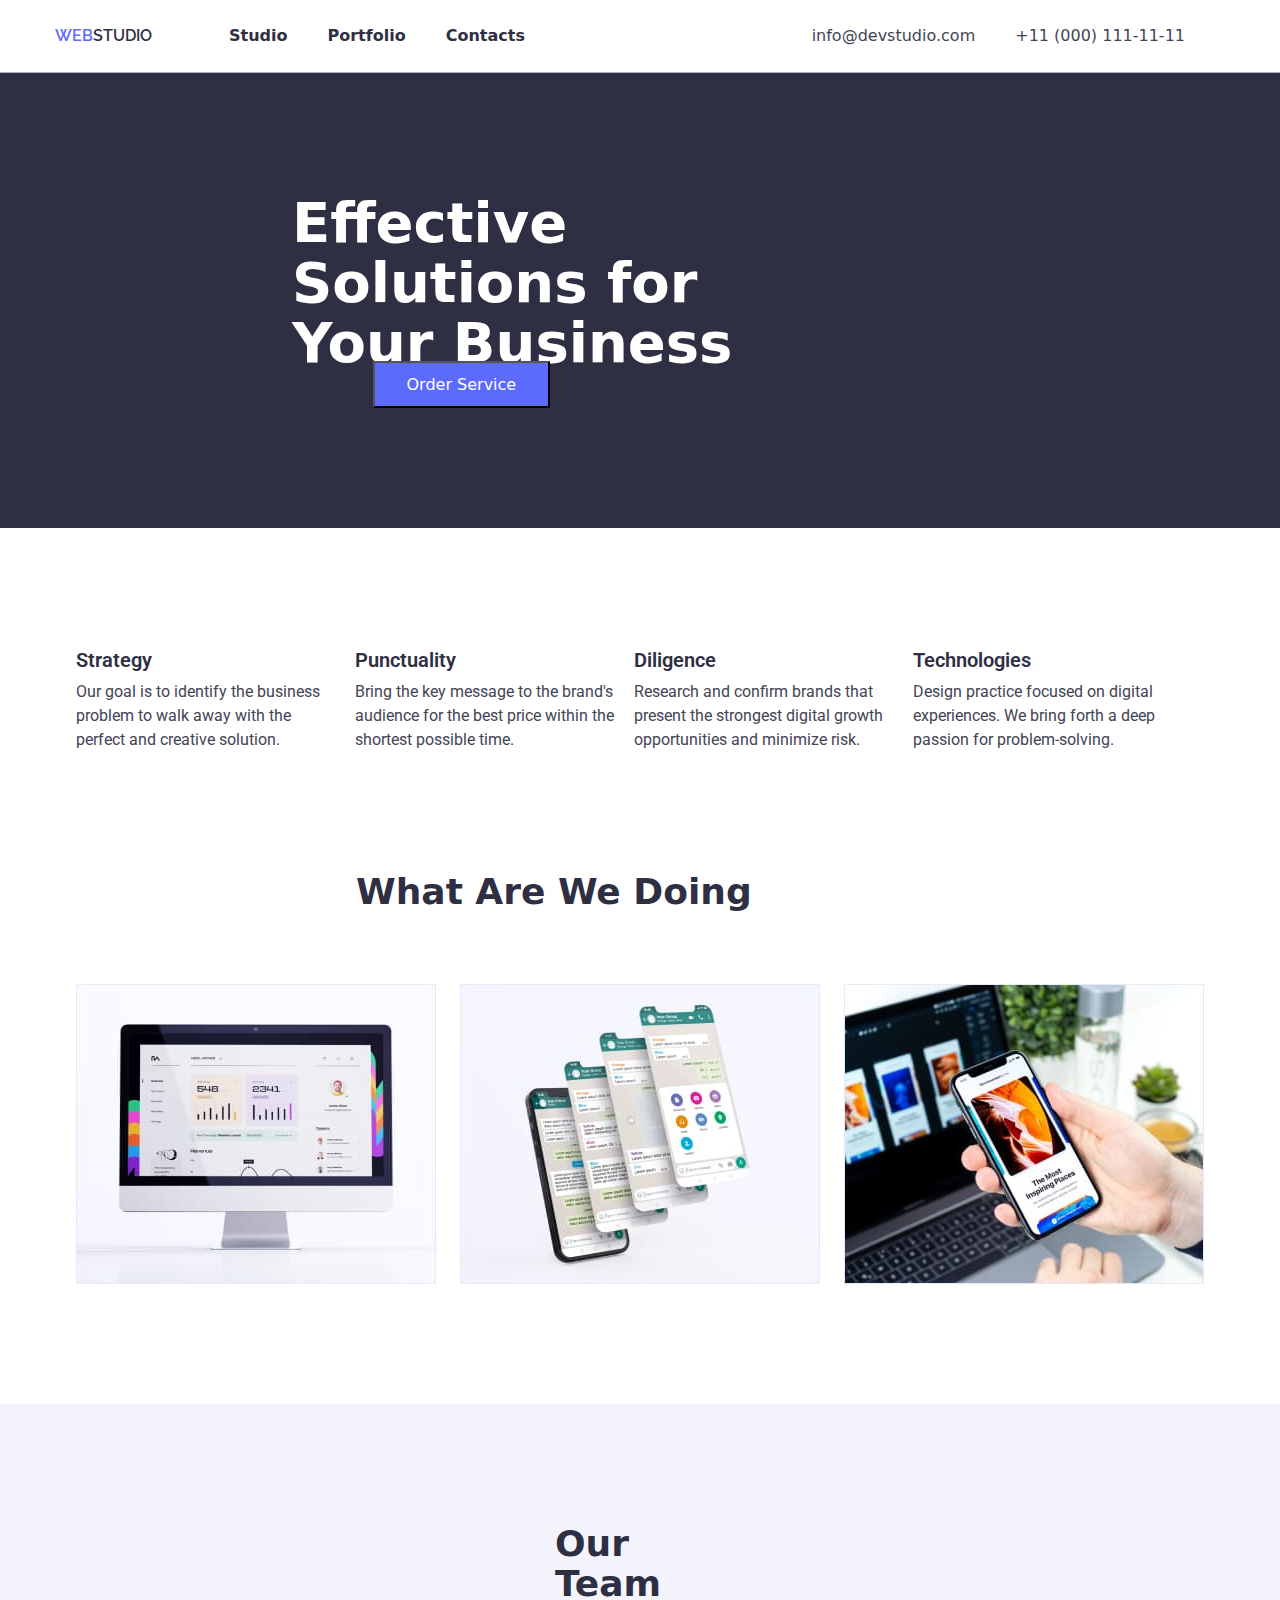
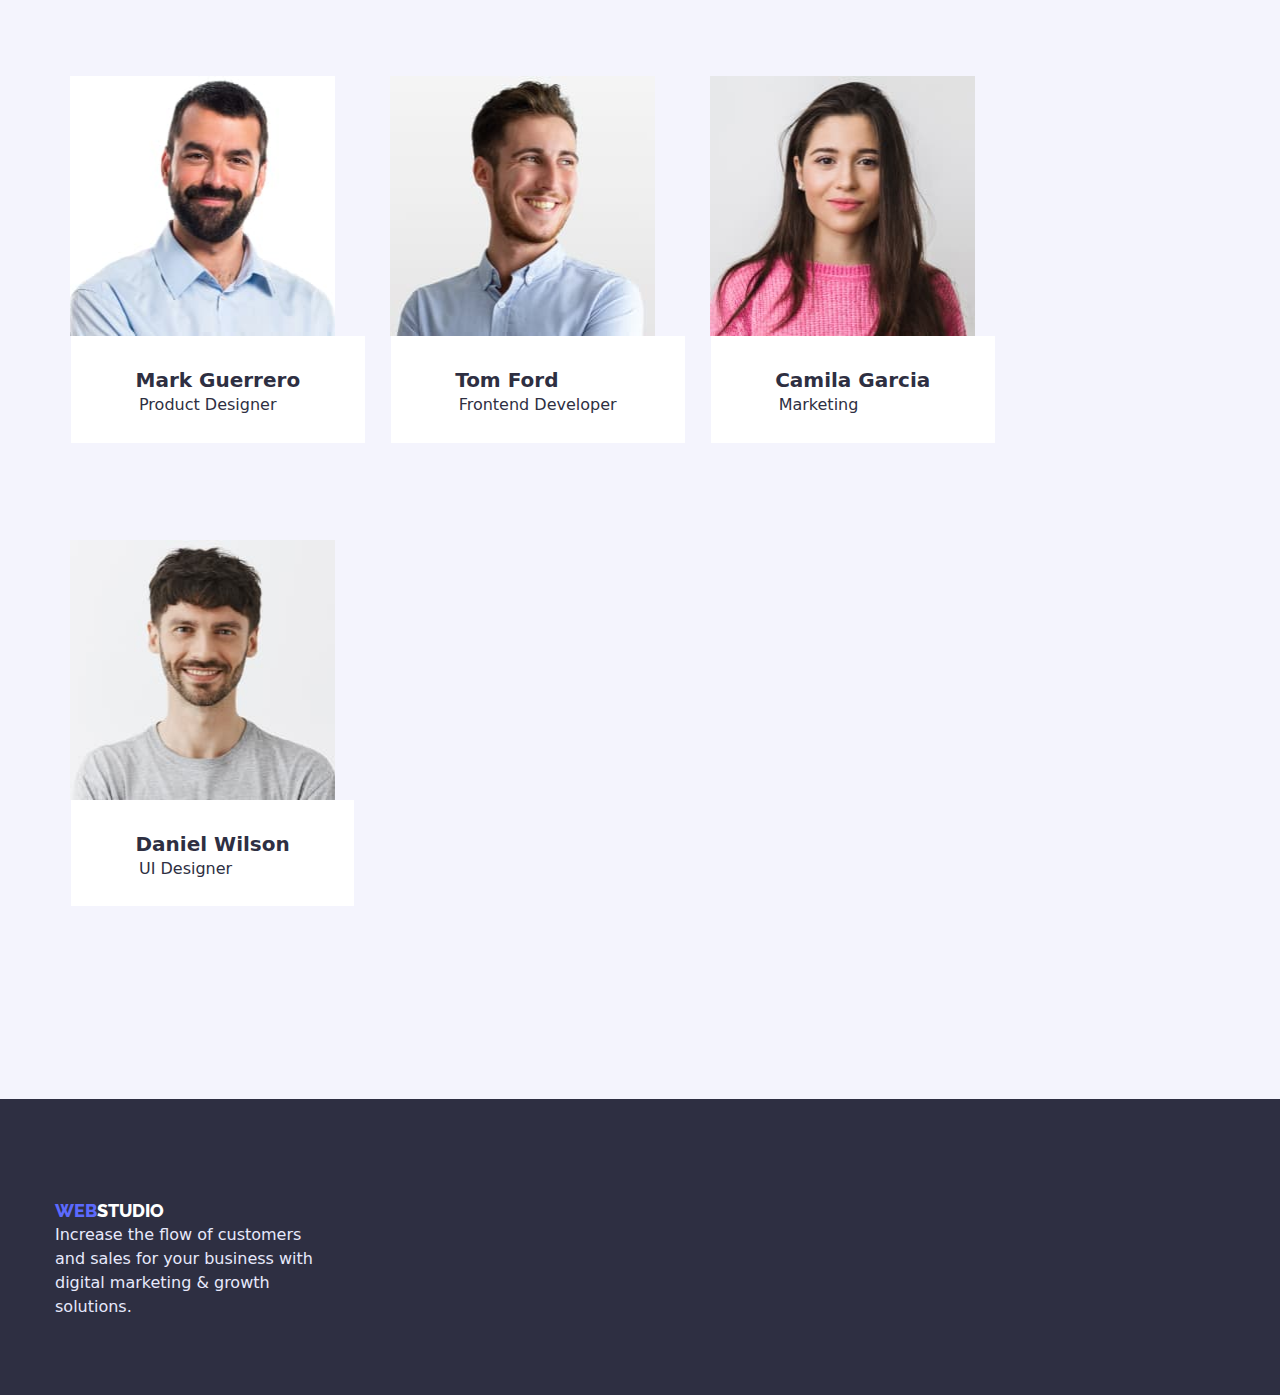
==== index.html @ 0cae9287 "...." ====
<!DOCTYPE html>
<html lang="en">
<head>
    <meta charset="UTF-8">
    <meta http-equiv="X-UA-Compatible" content="IE=edge">
    <meta name="viewport" content="width=device-width, initial-scale=1.0">
    <title>Main Page</title>
    <link rel="preconnect" href="https://fonts.googleapis.com"><link rel="preconnect" href="https://fonts.gstatic.com" crossorigin><link href="https://fonts.googleapis.com/css2?family=Raleway:wght@800&family=Roboto:wght@400;700&display=swap" rel="stylesheet">
    <link rel="stylesheet" href="./css/styles.css">
    <link rel="stylesheet" href="https://cdn.jsdelivr.net/npm/modern-normalize@1.1.0/modern-normalize.min.css">
</head>
<body>
    <main>
       <div class="border">
        <header class="page-header container  page-header-container">
            <nav class="page-nav">
                    <a href="" class=" studio link "><span class="web">Web</span>studio</a>
                    <ul class=" header-list list ">
                        <li class="header-list">
                            <a  class=" link" href="index.html "> Studio</a></li>
                        <li class="header-list">
                            <a class=" link" href=" portfolio.html "> Portfolio</a></li>
                        <li class="header-list">
                            <a class=" link" href="#contacts">Contacts</a></li>
            </ul>   
        </nav>
        <ul class="header-list list">
             <li class="header-link">
                <a class="Contacts" href="mailto:info@devstudio.com">info@devstudio.com</a></li>
            <li class="header-link">
                <a class="Contacts" href="tel:+110001111111">+11 (000) 111-11-11</a></li>
        </ul> 
    </header> 
</div>
        <section class="solutions " id="studio">
            <div class="container" >
            <h1 class="solutions-title">
                Effective Solutions for Your Business
            </h1>
                <button type="button" class="btn btn-list">Order Service</button>
            </div>
            </section>
        <section class="skills ">
            <h2 class="visual skills">Our skills</h2>
            <div class="title-skills container2">
            <ul class="list-ul list ">
                    <li class="st-list">
                        <h3 class="title-list  ">Strategy</h3>
                        <p class="text "> Our goal is to identify the business problem to walk away with the perfect and creative solution.</p>
                    </li>
                    <li class="st-list">
                        <h3  class="title-list ">Punctuality</h3>
                     <p class="text"> Bring the key message to the brand's audience for the best price within the shortest possible time.</p>  
                    </li>
                    <li class="st-list">
                        <h3  class="title-list ">Diligence</h3>
                            <p class="text"> Research and confirm brands that present the strongest digital growth opportunities and minimize risk.</p></li>
                    <li class="st-list">
                        <h3  class="title-list ">Technologies</h3>
                      <p class="text">Design practice focused on digital experiences. We bring forth a deep passion for problem-solving.</p>  
                    </li>
                </ul>
            </div>  
            </section>
   
           <section class="foto">
            <div class="container2">
                <h2 class="kann-title">What are we doing</h2>
                <ul class="foto-list list">
                    <li class="foto-phone"><img src="./images/foto.jpg" alt="Laptop" width="360" height="300"></li>
                    <li class="foto-phone"><img src="./images/foto2.jpg" alt="Phones" width="360" height="300" ></li>
                    <li class="foto-phone"><img src="./images/foto3.jpg" alt="App in phone" width="360" height="300" ></li>
                </ul>
            </div>
            </section>
    <section class="team-title " >
        <div class="container">
   <h2 class="title-team ">Our Team </h2>
   <ul class="team-foto list container">
    <li class="team-title-foto"> 
        <img src="./images/foto4.jpg" alt="Product Designer" width="265" height="260">
     <div class="  empployees-card-contant-wrapper">
        <h3 class="name">Mark Guerrero</h3>
        <p class="work">Product Designer</p>
    </div>
    </li>
       <li class="team-title-foto"><img src="./images/foto5.jpg" alt="Frontend Developer" width="265" height="260">
        <div class="empployees-card-contant-wrapper">
        <h3 class="name">Tom Ford</h3>
        <p class="work">Frontend Developer</p>
    </div>
    </li> 
    <li class="team-title-foto"><img src="./images/foto6.jpg" alt="Marketing" width="265" height="260">
        <div class="empployees-card-contant-wrapper">
            <h3 class="name">Camila Garcia </h3>
            <p class="work">Marketing</p>
        </div>
    </li>
    <li class="team-title-foto" ><img src="./images/foto7.jpg" alt="UI Designer" width="265" height="260">
        <div class="empployees-card-contant-wrapper">
            <h3 class="name">Daniel Wilson</h3>
            <p class="work">UI Designer</p>
        </div> 
    </li>
   </ul>
</div>
    </section>
    </main>
    <footer class="footer " id="contacts">
        <div class="container">
        <ul class="footer-end list ">
            <li class="studio-footer">
                <a class=" studio-footer link" href=""><span class="web2">Web</span>studio</a></li>
        </ul>
        <p class="end-text">Increase the flow of customers and sales for your business with digital marketing & growth solutions.</p>
    </div>
    </footer>
</body>
---- css/styles.css ----
:root{
    --title-color : #2E2F42;
    --typle-color:#5c6afd;
    --while-color:#FFFFFF;
    --typle2-color:#434455;
    --while2-color:#E7E9FC;
    --while3-color:#F4F4FD;
    --blue-color:#4D5AE5;
    --title2-color:#AFB1B8;
}

h1,
h2,
h3,
p{
margin-top: 0%;
margin-bottom: 0%;
}

ul{
margin-top: 0%;
margin-bottom: 0%;
padding-left: 0%;
}
img{
display: block;
}
.container{
width: 1200px;
margin-left: auto;
margin-right: auto;
padding-left: 15px;
padding-right: 15px;
}
.container2{
    width: 1128px;
    margin-left: auto;
    margin-right: auto;
}
/*-------------HEADER-------------- */
.border{
    border-bottom: 1px solid var(--title2-color);
}
.studio{
    margin-right: 77px;
}
.header-list:not(:last-child) {
    margin-right: 40px;
}
.page-header-container{
    display: flex;
    align-items: center;
    justify-content: space-between;
}
.page-nav{
    display:flex;
    align-items: center;
}
.header-list{
    display: flex;
    align-items: center;
}
body{
    color:var(--title-color) ;
    font-family: 'Roboto',sans-serif;}
.web{
    color: var(--typle-color);
    text-transform: uppercase; 
    font-family: Raleway;
}
.studio{
    color:var(--title-color);
    text-transform: uppercase; 
    font-family: Raleway;
}
/*---------------BUTTON------------ */
.page-header{
    padding-top: 24px;
    padding-bottom: 24px;
}
.header-list :hover,
.header-list:focus{
color:var(--blue-color);
}

.button-list:hover,
.button-list:focus{  
    background-color:var(--blue-color);
    color: var(--while-color);}
.btn-list:focus,
.btn-list:hover{
    background-color: var(--blue-color);
    color:var(--while-color) ;
}
/* --------HEADER-------- */
.link{
    font-size: 16px;
    line-height:calc(24/16);
    color:var(--title-color);
    font-weight: 600;
}
.Contacts{
    font-size: 16px;
    line-height:calc(24/16);
    color:var(--typle2-color);
    text-decoration: none;
    margin-left: auto;
    margin-right: 40px;
}
/*--------------STUDIO---------- */
.solutions{
    padding-top:120px ;
    padding-bottom:120px;
    background:var(--title-color);
}
.foto-list{
    display: flex;
    flex-wrap: wrap;
    gap: 24px;
}
.solutions-title{
    font-size: 56px;
    line-height:calc(60/56);
    color:var(--while-color);
    width: 492px;
    height: 120px;
    margin-left:237px;
    margin-right: 237px;
}
/*-------------BUTTON------------- */
.btn{
      padding-top:12px; ;
      padding-bottom: 12px;
      padding-left:32px;
      padding-right: 32px;
    font-family:inherit;
        font-size: 16px;
        line-height: calc(19/16);
        cursor: pointer;
}
.btn{
    background-color: var(--typle-color); 
    color:var(--while-color);
    margin-top: 48px;
    margin-left: 317.5px;
    margin-right: 317.5px;
}
.button{
    padding-left:24px;
    padding-right:24px ;
    padding-top: 12px;
    padding-bottom:12px; ;
    font-family: inherit;
    font-size: 16px;
    line-height: calc(24/16);
    cursor: pointer;
    background: var(--while2-color);
    color:var(--typle-color);
    border: 1px solid var(--while2-color);
    border-radius: 4px;
    font-weight: 600px;
    margin-top: 97px;
}
.list-button{
    display: flex;
    flex-wrap: wrap;
    list-style: none;
    gap: 24px;
    margin-left: 427px;
    margin-right: 427px;
}
    /*------------PORTFOLIO------------- */
.visual{
        position: absolute;
        width: 1px;
        height: 1px;
        margin: -1px;
        border: 0;
        padding: 0;
        white-space:nowrap;
        clip-path: inset(100%);
        clip: rect(0 0 0 0);
        overflow: hidden;
    }
    /* ---------BUTTON--------- */
.Button{
        position: absolute;
        width: 1px;
        height: 1px;
        margin: -1px;
        border: 0;
        padding: 0;
        white-space:nowrap;
        clip-path: inset(100%);
        clip: rect(0 0 0 0);
        overflow: hidden; 
    }
    /* --------------STUDIO---------- */
.list-ul{
 outline: 1px solid var(--while-color);
 padding: 0%;
 margin: 0;
display: flex;
flex-wrap: wrap;
margin-top: 120px;
}
.text{
    margin-right: 15px;
}
.list-ul>.st-list{
    outline: 1px solid var(--while-color)   
}
    .title-team{
        font-size: 36px;
        line-height: calc(40/36);
        color:var(--title-color);
        margin-bottom: 72px;
        margin-left:500px;
        margin-right: 500px;
    }
.title-list{
        font-family: Roboto;
        font-weight: 600;
        font-size: 20px;
        line-height:calc(24/20);
        color:var(--title-color);
        margin-bottom:8px;
    }
.text{
        font-size: 16px;
        line-height:calc(24/16);
        color:var(--typle2-color);
        font-family:'Roboto';
        font-weight: 400;
        width: 264px;
    }

.foto{
        padding-top:120px ;
        padding-bottom: 120px;
    }
    /*-----------LIST-------- */
.list{
    list-style: none;
}
.link{
    text-decoration: none;
}
/* FOTO */
.kann-title{
    font-size: 36px;
    line-height:calc(40/36) ;
    color: var(--title-color);
    text-transform: capitalize;
    margin-bottom: 72px;
    margin-left:280px ;
    margin-right:280px ;
}
/*---------CONTACTS-----------*/
.empployees-card-contant-wrapper{
border: 1px solid var(--while3-color);
background-color: var(--while-color);
border-top: none;
padding-top: 32px;
padding-bottom: 32px;
}
.team-title{
    background:var(--while3-color);
    padding-top:120px;
    padding-bottom:120px;
}
.team-foto{
display: flex;
flex-wrap: wrap;
gap: 24px;
}
.team-foto-list{
    display: flex;
    flex-wrap: wrap;
    gap:24px;
    margin-left: 156px;
    margin-right:156px;
    padding-top:72px;
}
.team-title-foto{
font-size: 36px;
line-height:cal(40/36);
color:var(--title-color);
padding-bottom: 72px;
}
.title-foto{
    font-size: 36px;
    line-height:cal(40/36);
    color:var(--title-color);
    margin-bottom: 48px;
    margin-right: 24px;

}
.card{
    margin-bottom: 120px;
}
.empployees-card-contant{
    border: 1px solid var(--while3-color);
background-color: var(--while-color);
border-top: none;
padding-top: 32px;
padding-bottom: 32px;
padding-right: 26px;
padding-left: 16px;
}
.team{
    background-color:var(--while-color);
}
.name{
    font-size: 20px;
    line-height:calc(24/20);
    color:var(--title-color);
    padding-left:64.5px;
    padding-right: 64.5px;
}
.work{
    font-size: 16px;
    line-height: calc(16/24);
    color:var(--title-color) ; 
    padding-left:68px ;
    padding-right:68px ;
    margin-top: 8px;
}
/*----------FOOTER---------- */
.footer{
    background-color:var(--title-color);
    padding-top:100px;
    padding-bottom:100px ;
}
.web2{
    color: var(--typle-color);
    text-transform: uppercase; 
    font-family: Raleway;
}
.studio-footer{
    color: var(--while-color);
    font-size: 18px;
    line-height: calc(24/18);
    font-weight: 800;
    text-transform: uppercase; 
    font-family: Raleway;
}
.end-text{
    font-size: 16px;
    line-height:calc(24/16);
    color:var(--while2-color) ;
     width: 264px;
     height:72px;
    
}
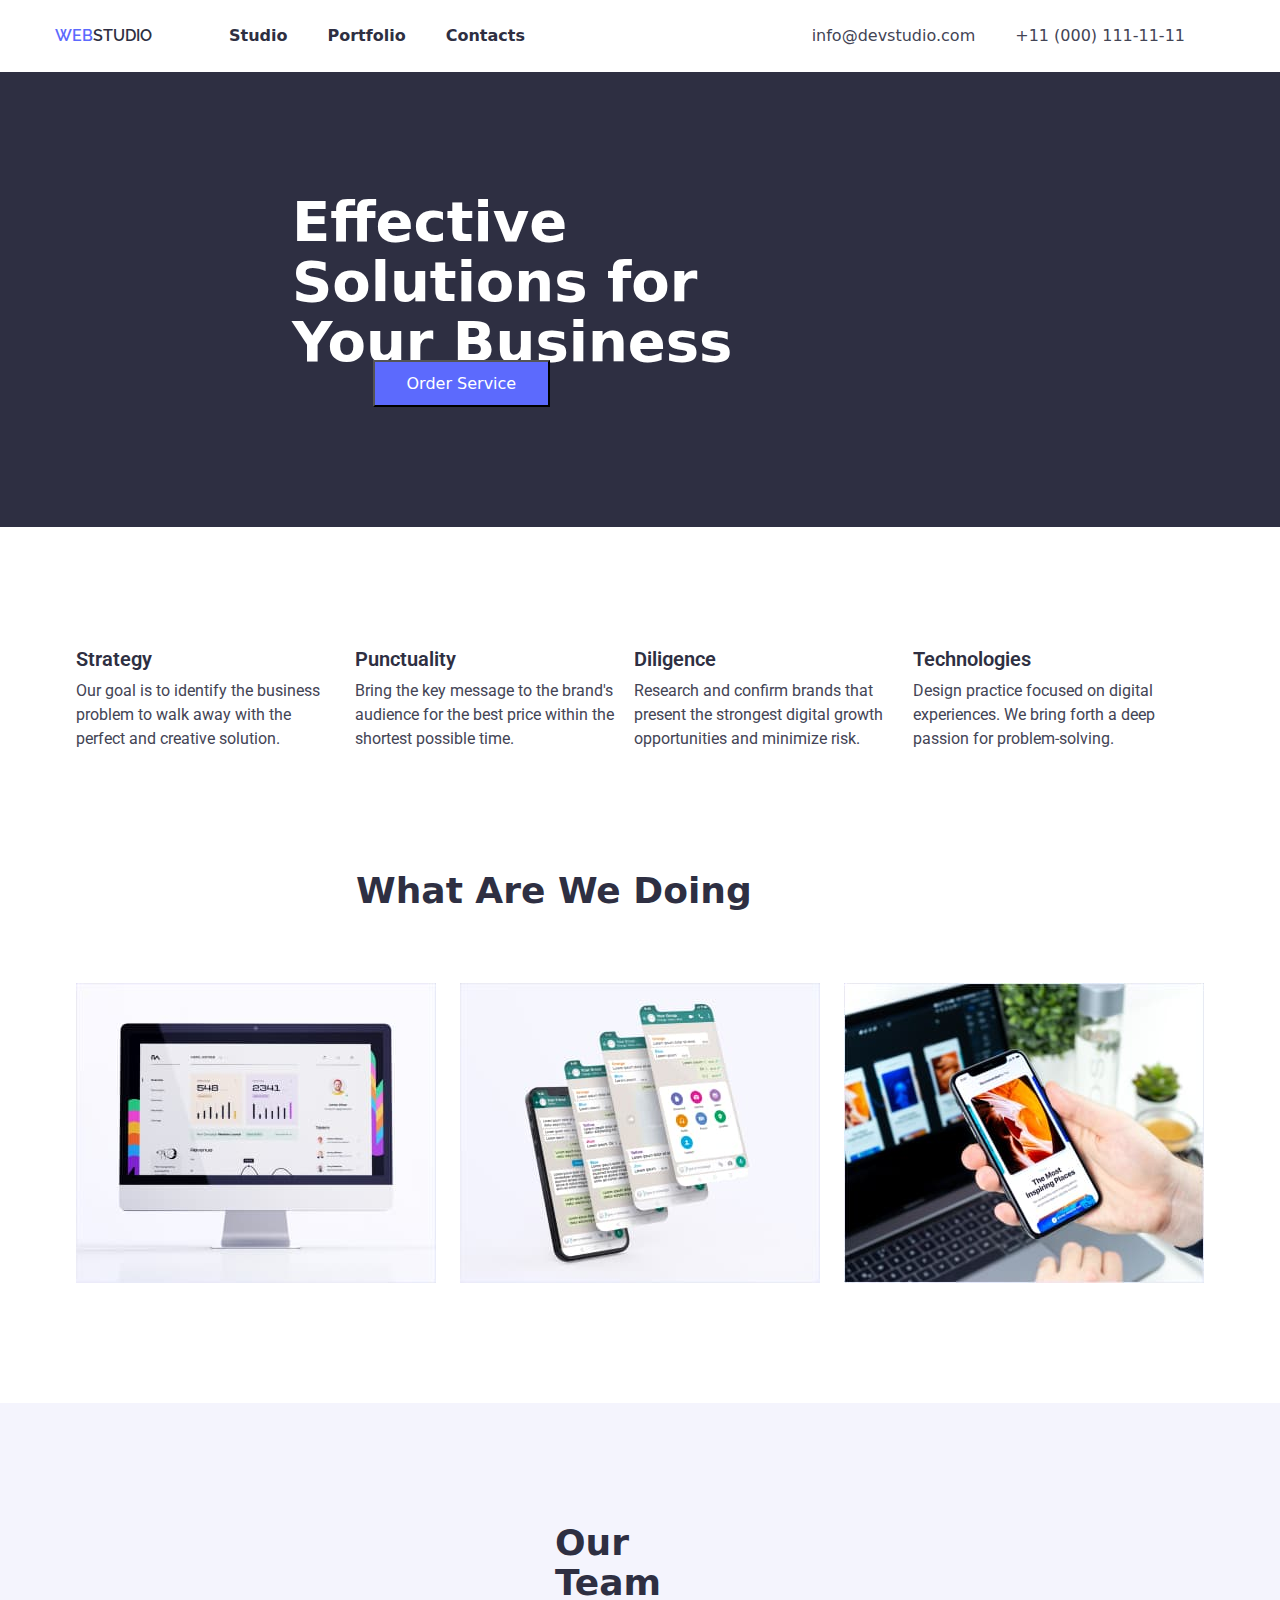
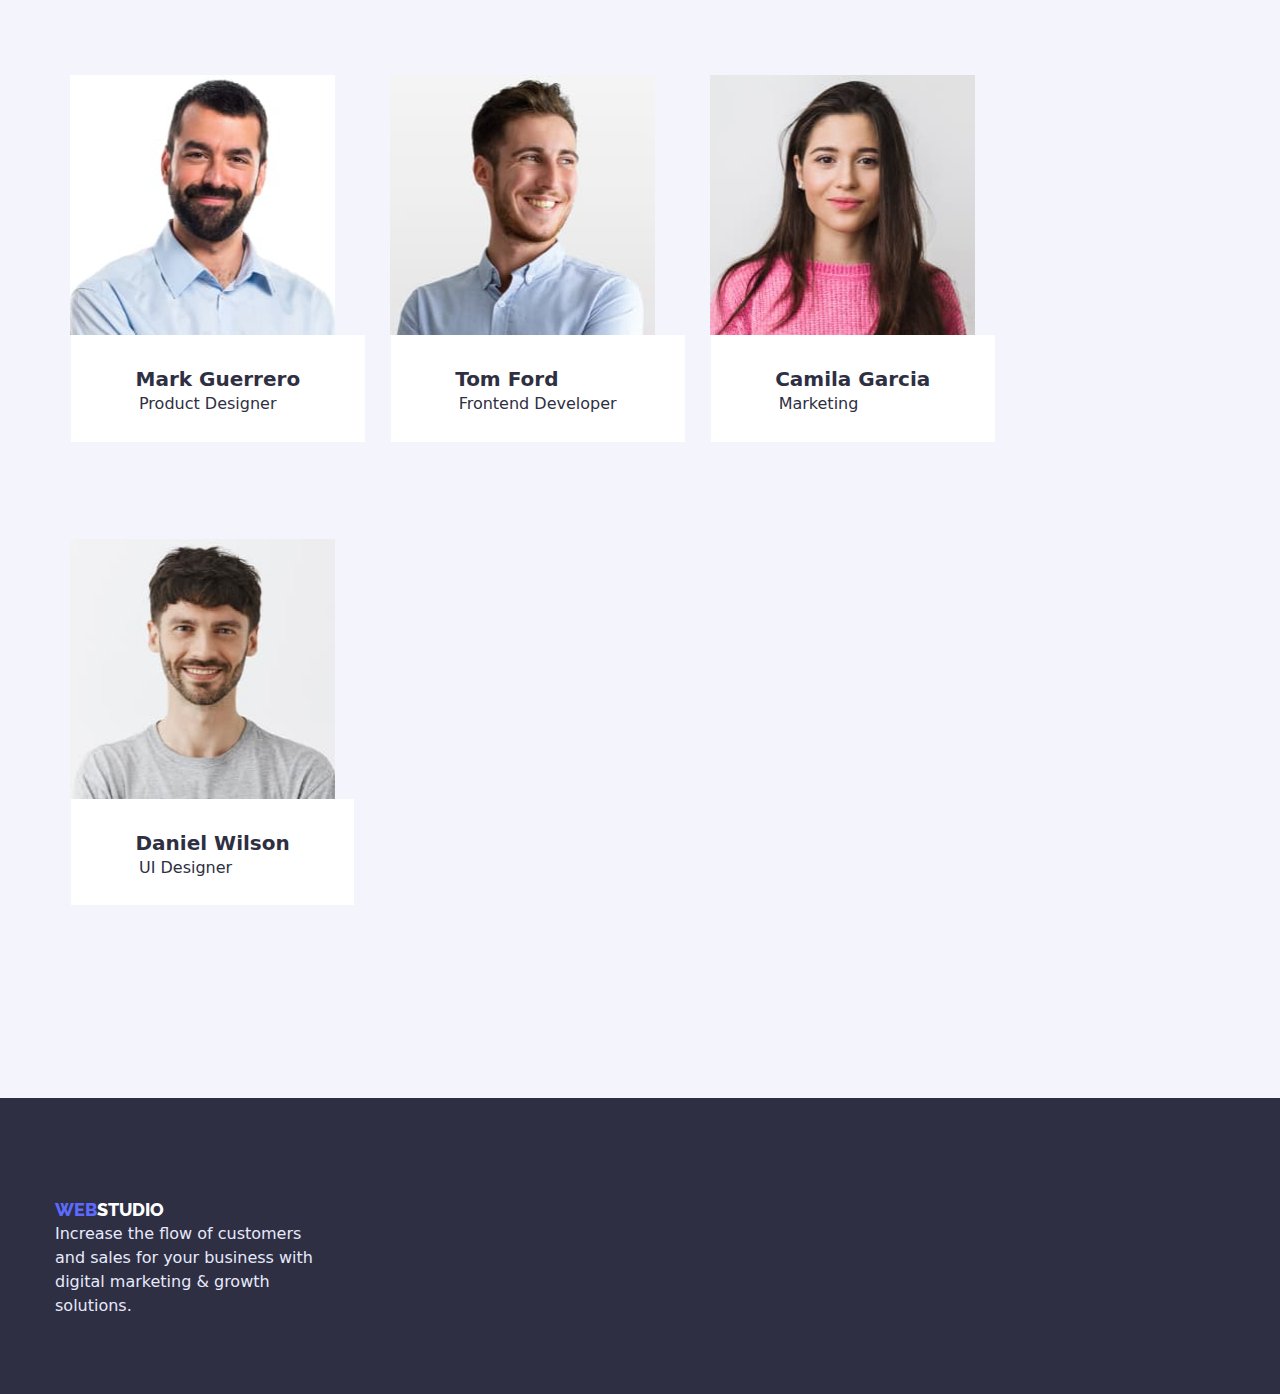
==== commit 19d49eaa: "Add files via upload" ====
--- a/index.html
+++ b/index.html
@@ -1,118 +1,113 @@
-<!DOCTYPE html>
-<html lang="en">
-<head>
-    <meta charset="UTF-8">
-    <meta http-equiv="X-UA-Compatible" content="IE=edge">
-    <meta name="viewport" content="width=device-width, initial-scale=1.0">
-    <title>Main Page</title>
-    <link rel="preconnect" href="https://fonts.googleapis.com"><link rel="preconnect" href="https://fonts.gstatic.com" crossorigin><link href="https://fonts.googleapis.com/css2?family=Raleway:wght@800&family=Roboto:wght@400;700&display=swap" rel="stylesheet">
-    <link rel="stylesheet" href="./css/styles.css">
-    <link rel="stylesheet" href="https://cdn.jsdelivr.net/npm/modern-normalize@1.1.0/modern-normalize.min.css">
-</head>
-<body>
-    <main>
-       <div class="border">
-        <header class="page-header container  page-header-container">
-            <nav class="page-nav">
-                    <a href="" class=" studio link "><span class="web">Web</span>studio</a>
-                    <ul class=" header-list list ">
-                        <li class="header-list">
-                            <a  class=" link" href="index.html "> Studio</a></li>
-                        <li class="header-list">
-                            <a class=" link" href=" portfolio.html "> Portfolio</a></li>
-                        <li class="header-list">
-                            <a class=" link" href="#contacts">Contacts</a></li>
-            </ul>   
-        </nav>
-        <ul class="header-list list">
-             <li class="header-link">
-                <a class="Contacts" href="mailto:info@devstudio.com">info@devstudio.com</a></li>
-            <li class="header-link">
-                <a class="Contacts" href="tel:+110001111111">+11 (000) 111-11-11</a></li>
-        </ul> 
-    </header> 
-</div>
-        <section class="solutions " id="studio">
-            <div class="container" >
-            <h1 class="solutions-title">
-                Effective Solutions for Your Business
-            </h1>
-                <button type="button" class="btn btn-list">Order Service</button>
-            </div>
-            </section>
-        <section class="skills ">
-            <h2 class="visual skills">Our skills</h2>
-            <div class="title-skills container2">
-            <ul class="list-ul list ">
-                    <li class="st-list">
-                        <h3 class="title-list  ">Strategy</h3>
-                        <p class="text "> Our goal is to identify the business problem to walk away with the perfect and creative solution.</p>
-                    </li>
-                    <li class="st-list">
-                        <h3  class="title-list ">Punctuality</h3>
-                     <p class="text"> Bring the key message to the brand's audience for the best price within the shortest possible time.</p>  
-                    </li>
-                    <li class="st-list">
-                        <h3  class="title-list ">Diligence</h3>
-                            <p class="text"> Research and confirm brands that present the strongest digital growth opportunities and minimize risk.</p></li>
-                    <li class="st-list">
-                        <h3  class="title-list ">Technologies</h3>
-                      <p class="text">Design practice focused on digital experiences. We bring forth a deep passion for problem-solving.</p>  
-                    </li>
-                </ul>
-            </div>  
-            </section>
-   
-           <section class="foto">
-            <div class="container2">
-                <h2 class="kann-title">What are we doing</h2>
-                <ul class="foto-list list">
-                    <li class="foto-phone"><img src="./images/foto.jpg" alt="Laptop" width="360" height="300"></li>
-                    <li class="foto-phone"><img src="./images/foto2.jpg" alt="Phones" width="360" height="300" ></li>
-                    <li class="foto-phone"><img src="./images/foto3.jpg" alt="App in phone" width="360" height="300" ></li>
-                </ul>
-            </div>
-            </section>
-    <section class="team-title " >
-        <div class="container">
-   <h2 class="title-team ">Our Team </h2>
-   <ul class="team-foto list container">
-    <li class="team-title-foto"> 
-        <img src="./images/foto4.jpg" alt="Product Designer" width="265" height="260">
-     <div class="  empployees-card-contant-wrapper">
-        <h3 class="name">Mark Guerrero</h3>
-        <p class="work">Product Designer</p>
-    </div>
-    </li>
-       <li class="team-title-foto"><img src="./images/foto5.jpg" alt="Frontend Developer" width="265" height="260">
-        <div class="empployees-card-contant-wrapper">
-        <h3 class="name">Tom Ford</h3>
-        <p class="work">Frontend Developer</p>
-    </div>
-    </li> 
-    <li class="team-title-foto"><img src="./images/foto6.jpg" alt="Marketing" width="265" height="260">
-        <div class="empployees-card-contant-wrapper">
-            <h3 class="name">Camila Garcia </h3>
-            <p class="work">Marketing</p>
-        </div>
-    </li>
-    <li class="team-title-foto" ><img src="./images/foto7.jpg" alt="UI Designer" width="265" height="260">
-        <div class="empployees-card-contant-wrapper">
-            <h3 class="name">Daniel Wilson</h3>
-            <p class="work">UI Designer</p>
-        </div> 
-    </li>
-   </ul>
-</div>
-    </section>
-    </main>
-    <footer class="footer " id="contacts">
-        <div class="container">
-        <ul class="footer-end list ">
-            <li class="studio-footer">
-                <a class=" studio-footer link" href=""><span class="web2">Web</span>studio</a></li>
-        </ul>
-        <p class="end-text">Increase the flow of customers and sales for your business with digital marketing & growth solutions.</p>
-    </div>
-    </footer>
-</body> 
+<!DOCTYPE html>
+<html lang="en">
+<head>
+    <meta charset="UTF-8">
+    <meta http-equiv="X-UA-Compatible" content="IE=edge">
+    <meta name="viewport" content="width=device-width, initial-scale=1.0">
+    <title>Main Page</title>
+    <link rel="preconnect" href="https://fonts.googleapis.com"><link rel="preconnect" href="https://fonts.gstatic.com" crossorigin><link href="https://fonts.googleapis.com/css2?family=Raleway:wght@800&family=Roboto:wght@400;700&display=swap" rel="stylesheet">
+    <link rel="stylesheet" href="./css/styles.css">
+    <link rel="stylesheet" href="https://cdn.jsdelivr.net/npm/modern-normalize@1.1.0/modern-normalize.min.css">
+</head>
+<body>
+    <main>
+        <header class="container  header page-header-container">
+            <nav class="page-nav">
+                    <a href="" class=" studio link page-header  "><span class="web">Web</span>studio</a>
+                    <ul class=" header-list list ">
+                        <li class="header-list">
+                            <a  class=" link page-header" href="index.html "> Studio</a></li>
+                        <li class="header-list">
+                            <a class=" link page-header " href=" portfolio.html "> Portfolio</a></li>
+                        <li class="header-list">
+                            <a class=" link page-header  " href="#contacts">Contacts</a></li>
+            </ul>   
+        </nav>
+        <ul class="header-list list">
+             <li class="header-link">
+                <a class="Contacts page-header" href="mailto:info@devstudio.com">info@devstudio.com</a></li>
+            <li class="header-link page-header">
+                <a class="Contacts page-header" href="tel:+110001111111">+11 (000) 111-11-11</a></li>
+        </ul> 
+    </header> 
+        <section class="solutions " id="studio">
+            <div class="container" >
+            <h1 class="solutions-title">
+                Effective Solutions for Your Business
+            </h1>
+                <button type="button" class="btn btn-list">Order Service</button>
+            </div>
+            </section>
+        <section class="skills ">
+            <h2 class="visual skills">Our skills</h2>
+            <div class="title-skills container2">
+            <ul class="list-ul list ">
+                    <li class="st-list">
+                        <h3 class="title-list  ">Strategy</h3>
+                        <p class="text "> Our goal is to identify the business problem to walk away with the perfect and creative solution.</p>
+                    </li>
+                    <li class="st-list">
+                        <h3  class="title-list ">Punctuality</h3>
+                     <p class="text"> Bring the key message to the brand's audience for the best price within the shortest possible time.</p>  
+                    </li>
+                    <li class="st-list">
+                        <h3  class="title-list ">Diligence</h3>
+                            <p class="text"> Research and confirm brands that present the strongest digital growth opportunities and minimize risk.</p></li>
+                    <li class="st-list">
+                        <h3  class="title-list ">Technologies</h3>
+                      <p class="text">Design practice focused on digital experiences. We bring forth a deep passion for problem-solving.</p>  
+                    </li>
+                </ul>
+            </div>  
+            </section>
+   
+           <section class="foto">
+            <div class="container2">
+                <h2 class="kann-title">What are we doing</h2>
+                <ul class="foto-list list">
+                    <li class="foto-phone"><img src="./images/foto.jpg" alt="Laptop" width="360" height="300"></li>
+                    <li class="foto-phone"><img src="./images/foto2.jpg" alt="Phones" width="360" height="300" ></li>
+                    <li class="foto-phone"><img src="./images/foto3.jpg" alt="App in phone" width="360" height="300" ></li>
+                </ul>
+            </div>
+            </section>
+    <section class="team-title " >
+        <div class="container">
+   <h2 class="title-team ">Our Team </h2>
+   <ul class="team-foto list container">
+    <li class="team-title-foto"> 
+        <img src="./images/foto4.jpg" alt="Product Designer" width="265" height="260">
+     <div class="  empployees-card-contant-wrapper">
+        <h3 class="name">Mark Guerrero</h3>
+        <p class="work">Product Designer</p>
+    </div>
+    </li>
+       <li class="team-title-foto"><img src="./images/foto5.jpg" alt="Frontend Developer" width="265" height="260">
+        <div class="empployees-card-contant-wrapper">
+        <h3 class="name">Tom Ford</h3>
+        <p class="work">Frontend Developer</p>
+    </div>
+    </li> 
+    <li class="team-title-foto"><img src="./images/foto6.jpg" alt="Marketing" width="265" height="260">
+        <div class="empployees-card-contant-wrapper">
+            <h3 class="name">Camila Garcia </h3>
+            <p class="work">Marketing</p>
+        </div>
+    </li>
+    <li class="team-title-foto" ><img src="./images/foto7.jpg" alt="UI Designer" width="265" height="260">
+        <div class="empployees-card-contant-wrapper">
+            <h3 class="name">Daniel Wilson</h3>
+            <p class="work">UI Designer</p>
+        </div> 
+    </li>
+   </ul>
+</div>
+    </section>
+    </main>
+    <footer class="footer " id="contacts">
+        <div class="container">
+                <a class=" studio-footer link footer-end list " href=""><span class="web2">Web</span>studio</a></li>
+        <p class="end-text">Increase the flow of customers and sales for your business with digital marketing & growth solutions.</p>
+    </div>
+    </footer>
+</body> 
